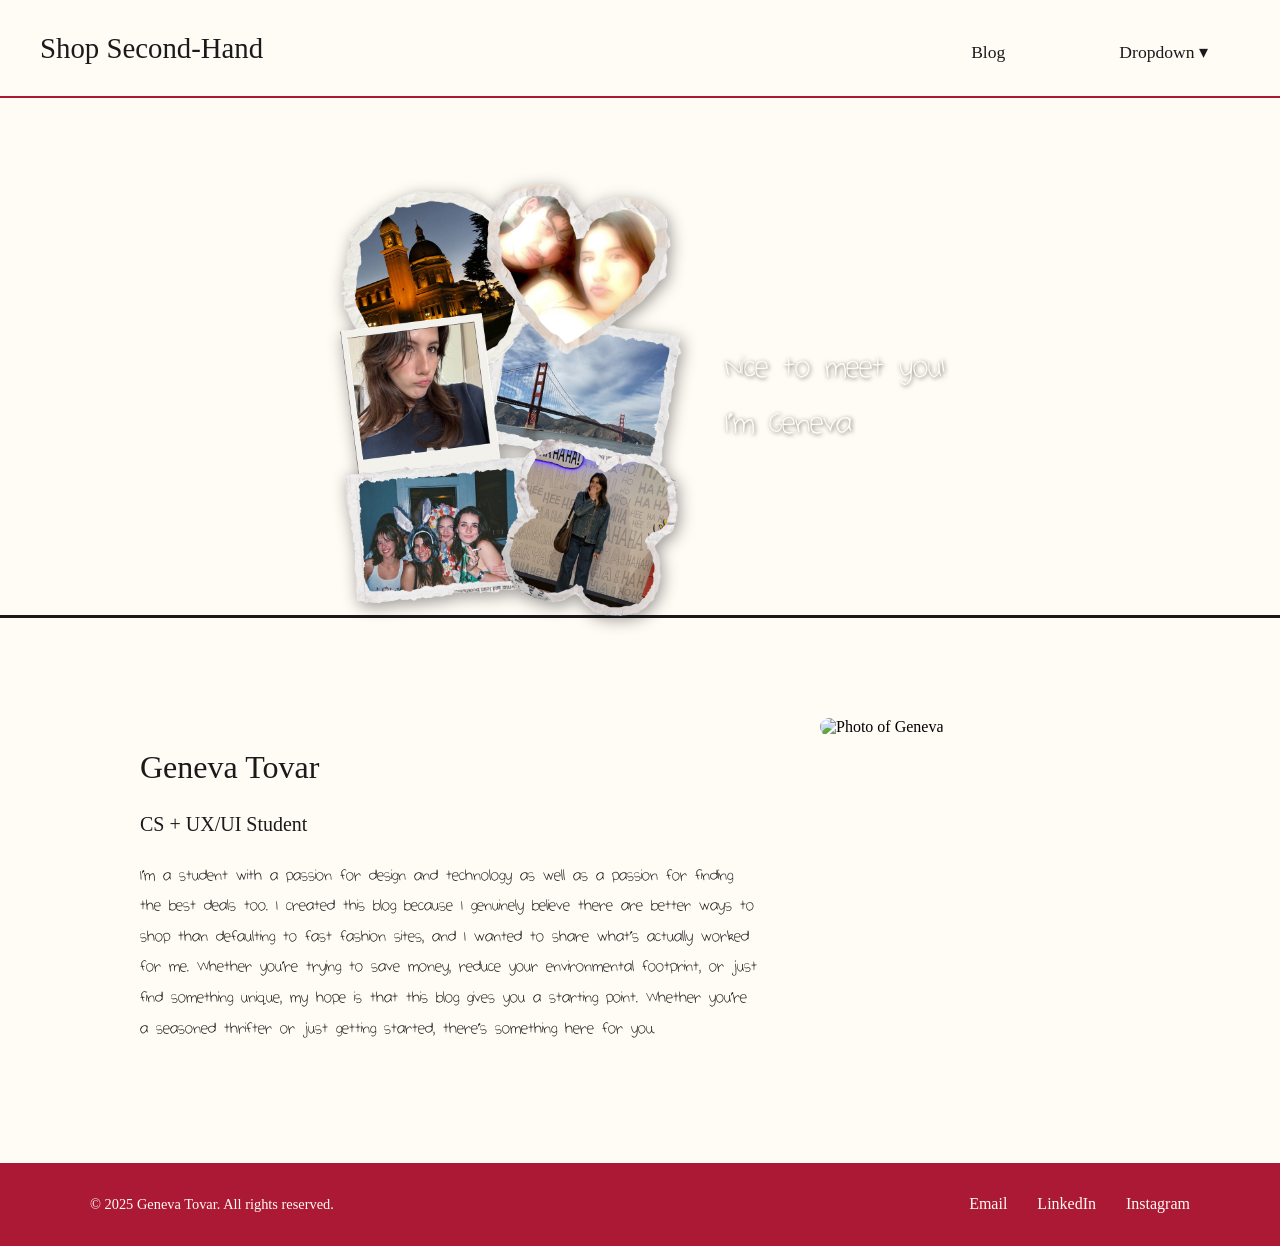
==== about/about.html @ 91967a97 "Sending files to server Send to server" ====
<!doctype html>
<html lang="en">
<head>
    <meta charset="UTF-8">
    <title>About Me</title>
    <link rel="stylesheet" href="css/about.css">
</head>
<body>

    <!-- Navigation Bar -->
    <nav id="navbar">
        <a class="navbar-title bosshole-text" href="../index.html">Shop Second-Hand</a>
        <ul>
            <li><a class="bosshole-text" href="../index.html">Blog</a></li>
            <li class="dropdown">
                <a class="bosshole-text" href="#">Dropdown ▾</a>
                <ul class="dropdown-menu">
                    <li><a class="bosshole-text" href="../index.html#entry-1">Online Resale Marketplaces</a></li>
                    <li><a class="bosshole-text" href="../index.html#entry-2">Thrift Stores</a></li>
                    <li><a class="bosshole-text" href="../index.html#entry-3">Garage Sales & Estate Sales</a></li>
                </ul>
            </li>
        </ul>
    </nav>

    <!-- Hero Section -->
    <section id="hero">
        <div id="hero-content">
            <img src="img/cutesycollage.png" alt="Photo collage of Geneva" id="hero-collage">
            <div id="hero-text">
                <p class="cute-text">Nice to meet you!</p>
                <p class="cute-text">I'm Geneva</p>
            </div>
        </div>
    </section>

    <!-- About Section -->
    <section id="about">
        <div id="about-content">
            <div id="about-text">
                <h2 class="bosshole-text">Geneva Tovar</h2>
                <h3 class="bosshole-text">CS + UX/UI Student</h3>
                <p class="cute-text">I'm a student with a passion for design and technology as well as a passion for finding the
                    best deals too. I created this blog because I genuinely believe there are better ways to shop
                    than defaulting to fast fashion sites, and I wanted to share what's actually worked for me.
                    Whether you're trying to save money, reduce your environmental footprint, or just find
                    something unique, my hope is that this blog gives you a starting point. Whether you're a
                    seasoned thrifter or just getting started, there's something here for you.</p>
            </div>
            <div id="about-img">
                <img src="img/aboutme.png" alt="Photo of Geneva">
            </div>
        </div>
    </section>

    <!-- Footer -->
    <footer id="footer">
    <div id="footer-content">
        <p class="bosshole-text">© 2025 Geneva Tovar. All rights reserved.</p>
        <div id="footer-links">
            <a class="bosshole-text" href="mailto:genevatovarledesma@gmail.com">Email</a>
            <a class="bosshole-text" href="https://linkedin.com/in/genevatovar" target="_blank">LinkedIn</a>
            <a class="bosshole-text" href="https://instagram.com/gcncva" target="_blank">Instagram</a>
        </div>
    </div>
</footer>

</body>
</html>
---- about/css/about.css ----
/* ============================================================
   VARIABLES
============================================================ */
:root {
    --darkred: #ac1934;
    --darkerred: #770f2b;
    --white: #FFFCF6;
    --black: #1a1a1a;
    --font-size-p: 18px;
    --font-size-h2: 32px;
    --font-size-h3: 20px;
}

* {
    box-sizing: border-box;
}

body {
    background-color: var(--white);
    margin: 0;
    padding: 0;
}

/* ============================================================
   FONTS
============================================================ */
@font-face {
    font-family: "Bosshole";
    src: url("../../fonts/Bosshole.ttf") format("truetype");
}

@font-face {
    font-family: "Cute";
    src: url("../../fonts/CuteHandWriting.ttf") format("truetype");
}

.bosshole-text,
.cute-text {
    font-weight: normal;
    line-height: 1.4;
    -webkit-font-smoothing: antialiased;
    -moz-osx-font-smoothing: grayscale;
    text-rendering: optimizeLegibility;
}

.bosshole-text { font-family: "Bosshole", cursive; }
.cute-text     { font-family: "Cute", cursive; }

h2 { font-size: var(--font-size-h2); }
h3 { font-size: var(--font-size-h3); }
p  { font-size: var(--font-size-p); }

/* ============================================================
   NAVIGATION BAR
============================================================ */
#navbar {
    background-color: var(--white);
    display: flex;
    align-items: center;
    justify-content: space-between;
    position: sticky;
    top: 0;
    width: 100%;
    margin: 0;
    padding: 0 40px;
    box-sizing: border-box;
    z-index: 100;
    border-bottom: 2px solid var(--darkred);
    min-height: 80px;
}

.navbar-title {
    font-size: 1.8rem;
    color: var(--black);
    text-decoration: none;
    padding: 28px 0;
    white-space: nowrap;
    transition: color 0.2s ease, transform 0.2s ease;
    display: inline-block;
}

.navbar-title:hover {
    color: var(--darkerred);
    transform: scale(1.05);
}

#navbar > ul {
    list-style-type: none;
    display: flex;
    gap: 50px;
    margin: 0;
    padding: 0;
}

#navbar ul li a {
    display: block;
    color: var(--black);
    padding: 28px 32px 20px;
    text-decoration: none;
    font-size: 1.1rem;
    transition: background-color 0.2s ease, color 0.2s ease, transform 0.2s ease;
}

#navbar ul li a:hover {
    background-color: var(--darkerred);
    color: var(--white);
    transform: scale(1.05);
}

.dropdown {
    position: relative;
    padding-bottom: 10px;
    margin-bottom: -10px;
}

.dropdown-menu {
    display: none;
    position: absolute;
    top: 100%;
    right: 0;
    background-color: var(--white);
    list-style: none;
    margin: 0;
    padding: 0;
    min-width: 220px;
    box-shadow: 0 4px 12px rgba(0, 0, 0, 0.1);
    z-index: 200;
}

.dropdown-menu li a {
    display: block;
    color: var(--black);
    padding: 14px 20px;
    text-decoration: none;
    white-space: nowrap;
    font-size: 1rem;
    transition: background-color 0.2s ease, color 0.2s ease, transform 0.2s ease;
}

.dropdown-menu li a:hover {
    background-color: var(--darkerred);
    color: var(--white);
    transform: scale(1.03);
}

.dropdown:hover .dropdown-menu {
    display: block;
}

/* ============================================================
   HERO
============================================================ */
#hero {
    width: 100%;
    height: 520px;
    background-image: url("../img/bigsur.jpg");
    background-size: cover;
    background-position: center;
    position: relative;
    border-bottom: 3px solid var(--black);
    animation: fadeIn 0.8s ease-in both;
}

#hero-content {
    position: absolute;
    top: 0;
    left: 0;
    width: 100%;
    height: 100%;
    display: flex;
    align-items: center;
    justify-content: center;
    gap: 40px;
    padding-top: 80px;
}

#hero-collage {
    width: 350px;
    object-fit: contain;
    filter: drop-shadow(2px 4px 8px rgba(0,0,0,0.4));
}

#hero-text {
    color: var(--white);
    text-shadow: 1px 1px 4px rgba(0, 0, 0, 0.6);
}

#hero-text p {
    font-size: 2.2rem;
    line-height: 1.6;
    margin: 0;
}

/* ============================================================
   ABOUT SECTION
============================================================ */
#about {
    background-image: url("../img/whitepaper.png");
    background-size: 100% 100%;
    background-repeat: no-repeat;
    border-radius: 25px;
    margin: 40px auto;
    padding: 60px 50px;
    max-width: 1100px;
    animation: slideUp 0.6s ease-out 0.2s both;
}

#about-content {
    display: flex;
    align-items: flex-start;
    gap: 60px;
}

#about-text {
    flex: 1;
}

#about-text h2 {
    font-size: var(--font-size-h2);
    margin-bottom: 8px;
    color: var(--black);
}

#about-text h3 {
    font-size: var(--font-size-h3);
    margin-bottom: 24px;
    color: var(--black);
}

#about-text p {
    font-size: var(--font-size-p);
    line-height: 1.7;
    color: var(--black);
}

#about-img {
    flex-shrink: 0;
    width: 320px;
}

#about-img img {
    width: 100%;
    height: auto;
    object-fit: cover;
    border-radius: 12px;
}

/* ============================================================
   FOOTER
============================================================ */
#footer {
    background-color: var(--darkred);
    margin-top: 20px;
    padding: 30px 40px;
}

#footer-content {
    display: flex;
    align-items: center;
    justify-content: space-between;
    max-width: 1100px;
    margin: 0 auto;
}

#footer-links {
    display: flex;
    gap: 30px;
}

#footer-links a {
    color: var(--white);
    text-decoration: none;
    font-size: 1rem;
    transition: transform 0.2s ease, color 0.2s ease;
    display: inline-block;
}

#footer-links a:hover {
    color: #f0b0be;
    transform: scale(1.08);
}

#footer-content p {
    font-size: 0.9rem;
    color: var(--white);
    margin: 0;
}

/* ============================================================
   ANIMATIONS
============================================================ */
@keyframes fadeIn {
    from { opacity: 0; }
    to   { opacity: 1; }
}

@keyframes slideUp {
    from { opacity: 0; transform: translateY(30px); }
    to   { opacity: 1; transform: translateY(0); }
}
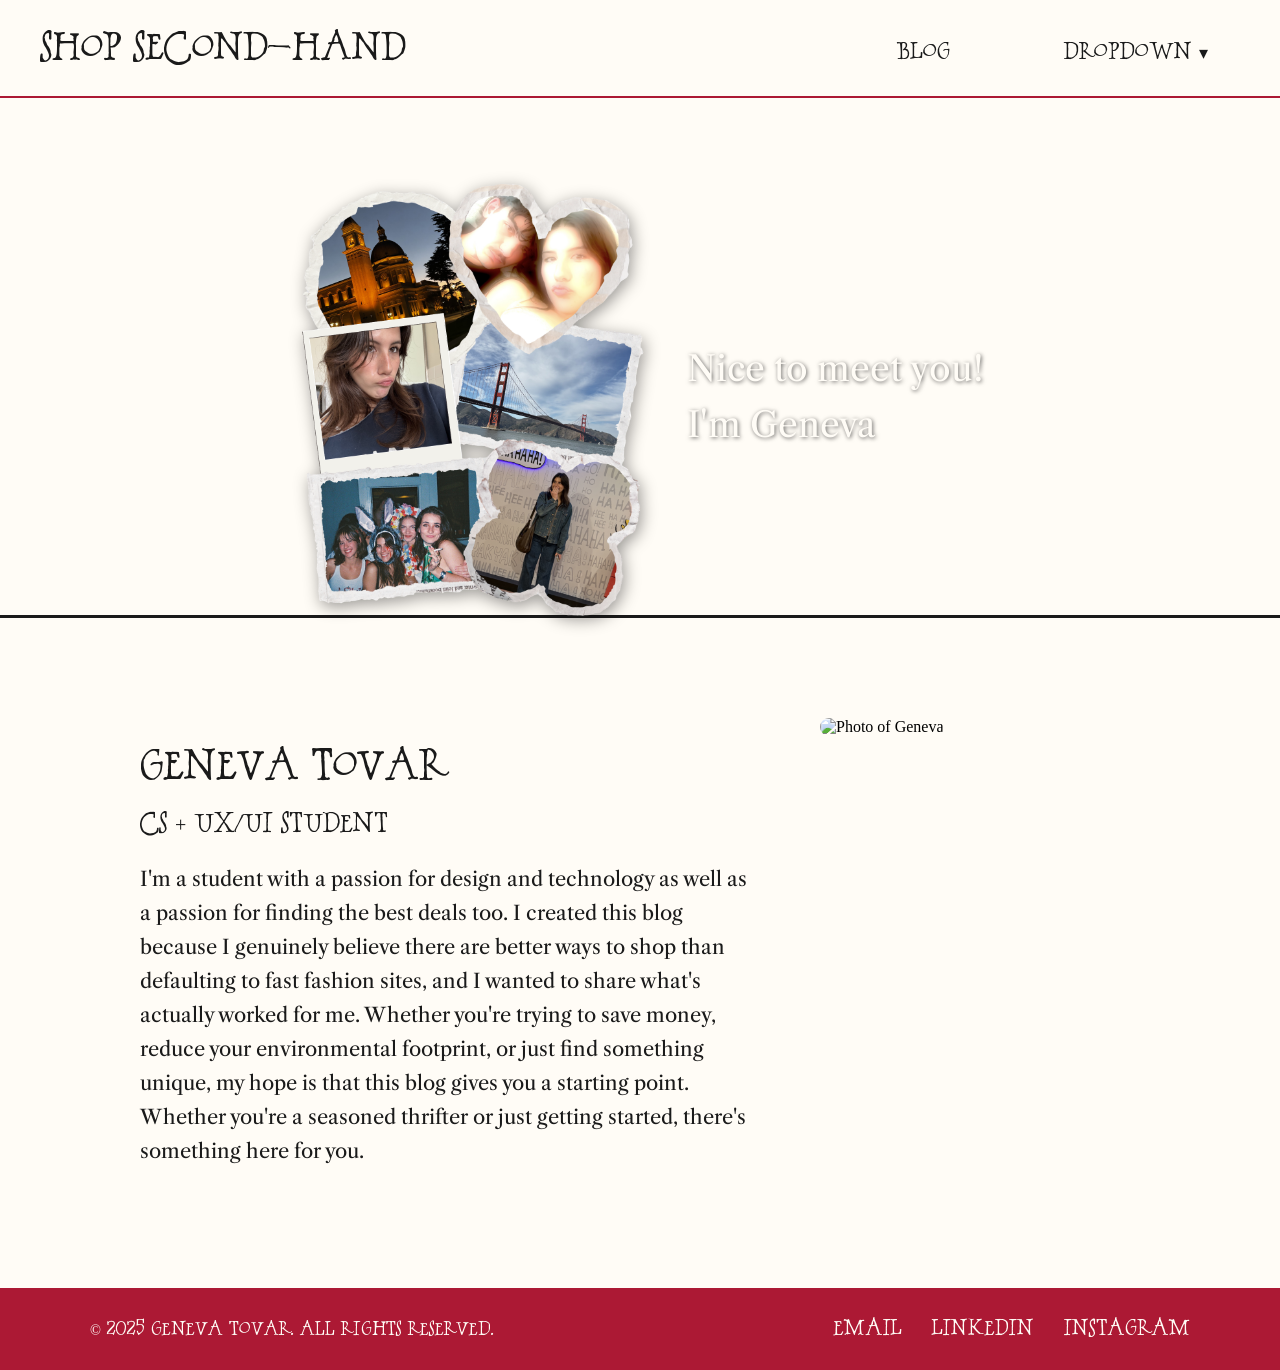
==== commit 2fd7cb7a: "New changes" ====
--- a/about/about.html
+++ b/about/about.html
@@ -4,6 +4,9 @@
     <meta charset="UTF-8">
     <title>About Me</title>
     <link rel="stylesheet" href="css/about.css">
+    <link rel="preconnect" href="https://fonts.googleapis.com">
+    <link rel="preconnect" href="https://fonts.gstatic.com" crossorigin>
+    <link href="https://fonts.googleapis.com/css2?family=Libre+Caslon+Text:ital,wght@0,400;0,700;1,400&display=swap" rel="stylesheet">
 </head>
 <body>
 
@@ -28,8 +31,8 @@
         <div id="hero-content">
             <img src="img/cutesycollage.png" alt="Photo collage of Geneva" id="hero-collage">
             <div id="hero-text">
-                <p class="cute-text">Nice to meet you!</p>
-                <p class="cute-text">I'm Geneva</p>
+                <p>Nice to meet you!</p>
+                <p>I'm Geneva</p>
             </div>
         </div>
     </section>
@@ -40,7 +43,7 @@
             <div id="about-text">
                 <h2 class="bosshole-text">Geneva Tovar</h2>
                 <h3 class="bosshole-text">CS + UX/UI Student</h3>
-                <p class="cute-text">I'm a student with a passion for design and technology as well as a passion for finding the
+                <p>I'm a student with a passion for design and technology as well as a passion for finding the
                     best deals too. I created this blog because I genuinely believe there are better ways to shop
                     than defaulting to fast fashion sites, and I wanted to share what's actually worked for me.
                     Whether you're trying to save money, reduce your environmental footprint, or just find
--- a/about/css/about.css
+++ b/about/css/about.css
@@ -6,7 +6,7 @@
     --darkerred: #770f2b;
     --white: #FFFCF6;
     --black: #1a1a1a;
-    --font-size-p: 18px;
+    --font-size-p: 20px;
     --font-size-h2: 32px;
     --font-size-h3: 20px;
 }
@@ -26,16 +26,10 @@
 ============================================================ */
 @font-face {
     font-family: "Bosshole";
-    src: url("../../fonts/Bosshole.ttf") format("truetype");
-}
-
-@font-face {
-    font-family: "Cute";
-    src: url("../../fonts/CuteHandWriting.ttf") format("truetype");
-}
-
-.bosshole-text,
-.cute-text {
+    src: url("../../fonts/bosshole.ttf") format("truetype");
+}
+
+.bosshole-text {
     font-weight: normal;
     line-height: 1.4;
     -webkit-font-smoothing: antialiased;
@@ -44,7 +38,12 @@
 }
 
 .bosshole-text { font-family: "Bosshole", cursive; }
-.cute-text     { font-family: "Cute", cursive; }
+
+p {
+  font-family: "Libre Caslon Text", serif;
+  font-weight: 100;
+  font-style: normal;
+}
 
 h2 { font-size: var(--font-size-h2); }
 h3 { font-size: var(--font-size-h3); }
@@ -187,6 +186,7 @@
 
 #hero-text p {
     font-size: 2.2rem;
+    /* font-weight: bold; */
     line-height: 1.6;
     margin: 0;
 }
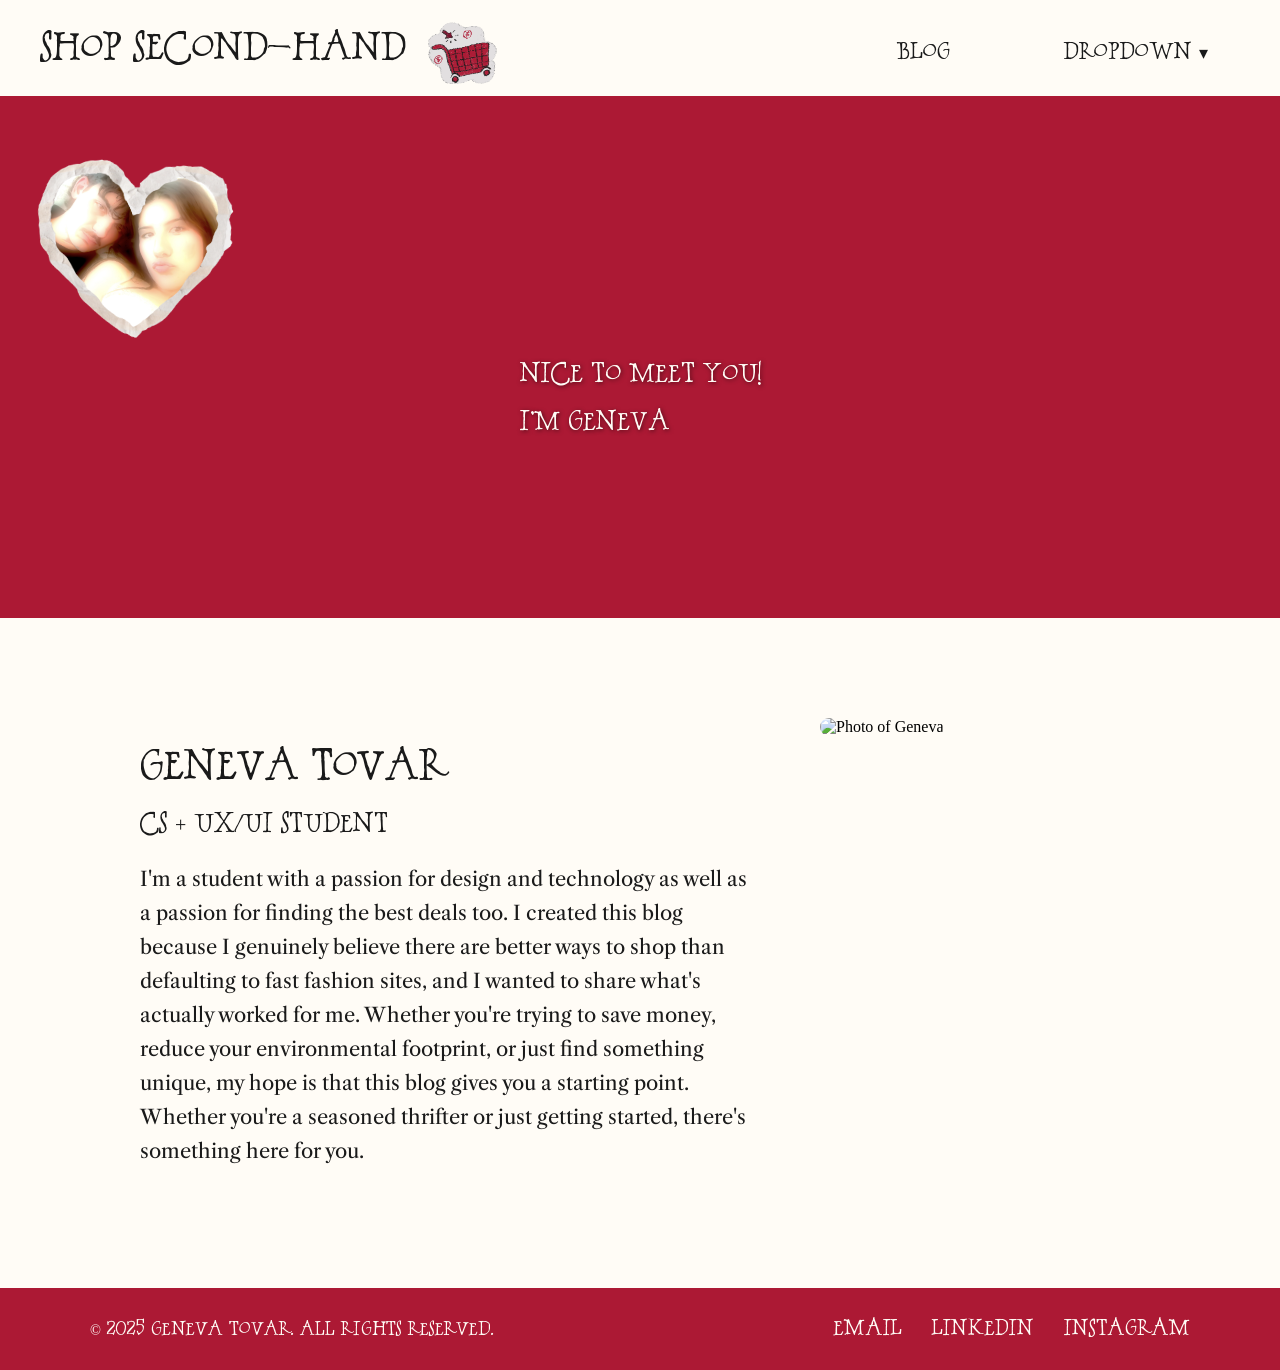
==== commit c9a0e74b: "red cart gif and about me changes" ====
--- a/about/about.html
+++ b/about/about.html
@@ -12,7 +12,12 @@
 
     <!-- Navigation Bar -->
     <nav id="navbar">
-        <a class="navbar-title bosshole-text" href="../index.html">Shop Second-Hand</a>
+        <div id="navbar-brand">
+            <a class="navbar-title bosshole-text" href="../index.html">Shop Second-Hand</a>
+            <a href="../index.html" class="gif" aria-label="Shop Second-Hand">
+                <img src="img/cartred.gif" alt="Animated logo" aria-hidden="true">
+            </a>
+        </div>
         <ul>
             <li><a class="bosshole-text" href="../index.html">Blog</a></li>
             <li class="dropdown">
@@ -29,11 +34,19 @@
     <!-- Hero Section -->
     <section id="hero">
         <div id="hero-content">
-            <img src="img/cutesycollage.png" alt="Photo collage of Geneva" id="hero-collage">
             <div id="hero-text">
-                <p>Nice to meet you!</p>
-                <p>I'm Geneva</p>
+                <h3 class="bosshole-text">Nice to meet you!</h3>
+                <h3 class="bosshole-text">I'm Geneva</h3>
             </div>
+        </div>
+        <!-- Scattered Collage Images -->
+        <div id="scattered-collage" aria-hidden="true">
+            <img src="img/collage1.png" alt="" class="collage-img" id="c1">
+            <img src="img/collage2.png" alt="" class="collage-img" id="c2">
+            <img src="img/collage3.png" alt="" class="collage-img" id="c3">
+            <img src="img/collage4.png" alt="" class="collage-img" id="c4">
+            <img src="img/collage5.png" alt="" class="collage-img" id="c5">
+            <img src="img/collage6.png" alt="" class="collage-img" id="c6">
         </div>
     </section>
 
--- a/about/css/about.css
+++ b/about/css/about.css
@@ -78,6 +78,18 @@
     display: inline-block;
 }
 
+#navbar-brand {
+    display: flex;
+    align-items: center;
+    gap: 20px;
+}
+
+#navbar-brand .gif img {
+    height: 72px;
+    width: auto;
+    display: block;
+}
+
 .navbar-title:hover {
     color: var(--darkerred);
     transform: scale(1.05);
@@ -152,11 +164,10 @@
 #hero {
     width: 100%;
     height: 520px;
-    background-image: url("../img/bigsur.jpg");
+    background-color: var(--darkred);
     background-size: cover;
     background-position: center;
     position: relative;
-    border-bottom: 3px solid var(--black);
     animation: fadeIn 0.8s ease-in both;
 }
 
@@ -186,16 +197,51 @@
 
 #hero-text p {
     font-size: 2.2rem;
-    /* font-weight: bold; */
     line-height: 1.6;
     margin: 0;
 }
 
 /* ============================================================
+   SCATTERED COLLAGE
+============================================================ */
+#hero {
+    position: relative;
+    overflow: visible; 
+}
+
+#scattered-collage {
+    position: absolute;
+    inset: 0;
+    pointer-events: none;
+    z-index: 0;
+}
+
+/* Make sure hero content sits above the scattered images */
+#hero-content {
+    position: relative;
+    z-index: 1;
+}
+
+.collage-img {
+    position: absolute;
+    width: 220px;
+    height: auto;
+    /* box-shadow: 4px 4px 14px rgba(0, 0, 0, 0.35); */
+    object-fit: cover;
+}
+
+/* 6 images evenly spread across the viewport in a 3x2 grid pattern */
+#c1 { top: 8%;   left: 2%;   rotate: -6deg;  }
+#c2 { top: 8%;   left: 38%;  rotate:  4deg;  }
+#c3 { top: 8%;   right: 2%;  rotate:  7deg;  }
+#c4 { bottom: 8%; left: 2%;  rotate:  5deg;  }
+#c5 { bottom: 8%; left: 38%; rotate: -8deg;  }
+#c6 { bottom: 8%; right: 2%; rotate: -5deg;  }
+
+/* ============================================================
    ABOUT SECTION
 ============================================================ */
 #about {
-    background-image: url("../img/whitepaper.png");
     background-size: 100% 100%;
     background-repeat: no-repeat;
     border-radius: 25px;
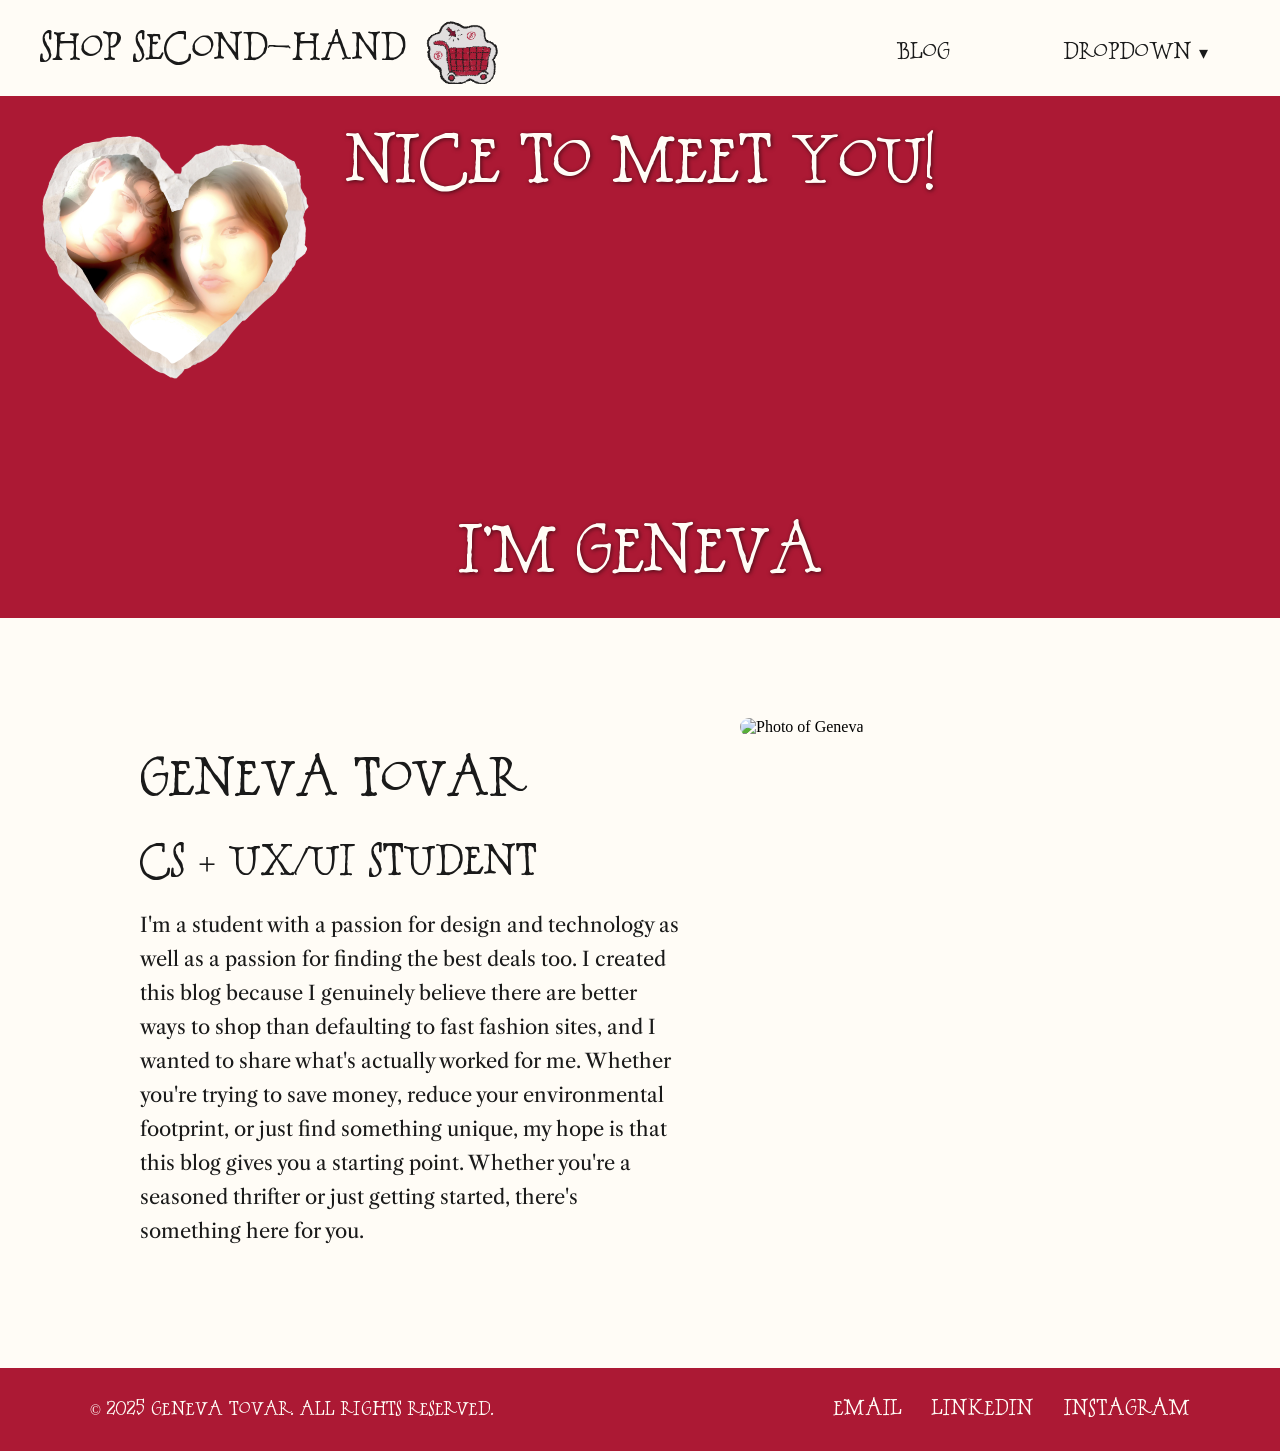
==== commit 1ecdee17: "New changes" ====
--- a/about/about.html
+++ b/about/about.html
@@ -15,7 +15,7 @@
         <div id="navbar-brand">
             <a class="navbar-title bosshole-text" href="../index.html">Shop Second-Hand</a>
             <a href="../index.html" class="gif" aria-label="Shop Second-Hand">
-                <img src="img/cartred.gif" alt="Animated logo" aria-hidden="true">
+                <img src="img/redcart.gif" alt="Animated logo" aria-hidden="true">
             </a>
         </div>
         <ul>
@@ -33,12 +33,8 @@
 
     <!-- Hero Section -->
     <section id="hero">
-        <div id="hero-content">
-            <div id="hero-text">
-                <h3 class="bosshole-text">Nice to meet you!</h3>
-                <h3 class="bosshole-text">I'm Geneva</h3>
-            </div>
-        </div>
+        <h1 class="bosshole-text" id="hero-top-text">Nice to meet you!</h1>
+
         <!-- Scattered Collage Images -->
         <div id="scattered-collage" aria-hidden="true">
             <img src="img/collage1.png" alt="" class="collage-img" id="c1">
@@ -47,7 +43,10 @@
             <img src="img/collage4.png" alt="" class="collage-img" id="c4">
             <img src="img/collage5.png" alt="" class="collage-img" id="c5">
             <img src="img/collage6.png" alt="" class="collage-img" id="c6">
+            <img src="img/collage7.png" alt="" class="collage-img" id="c7">
         </div>
+
+        <h1 class="bosshole-text" id="hero-bottom-text">I'm Geneva</h1>
     </section>
 
     <!-- About Section -->
--- a/about/css/about.css
+++ b/about/css/about.css
@@ -7,8 +7,9 @@
     --white: #FFFCF6;
     --black: #1a1a1a;
     --font-size-p: 20px;
-    --font-size-h2: 32px;
-    --font-size-h3: 20px;
+    --font-size-h1: 50px;
+    --font-size-h2: 40px;
+    --font-size-h3: 32px;
 }
 
 * {
@@ -45,6 +46,7 @@
   font-style: normal;
 }
 
+h1 { font-size: var(--font-size-h1); }
 h2 { font-size: var(--font-size-h2); }
 h3 { font-size: var(--font-size-h3); }
 p  { font-size: var(--font-size-p); }
@@ -165,9 +167,13 @@
     width: 100%;
     height: 520px;
     background-color: var(--darkred);
-    background-size: cover;
-    background-position: center;
-    position: relative;
+    position: relative;
+    overflow: visible;
+    display: flex;
+    flex-direction: column;
+    align-items: center;
+    justify-content: space-between;
+    padding: 30px 0;
     animation: fadeIn 0.8s ease-in both;
 }
 
@@ -190,6 +196,16 @@
     filter: drop-shadow(2px 4px 8px rgba(0,0,0,0.4));
 }
 
+#hero-top-text,
+#hero-bottom-text {
+    color: var(--white);
+    text-shadow: 1px 1px 4px rgba(0, 0, 0, 0.6);
+    margin: 0;
+    position: relative;
+    z-index: 2;        /* bump above collage images */
+    padding: 0 20px;
+}
+
 #hero-text {
     color: var(--white);
     text-shadow: 1px 1px 4px rgba(0, 0, 0, 0.6);
@@ -224,19 +240,21 @@
 
 .collage-img {
     position: absolute;
-    width: 220px;
+    width: 300px;
     height: auto;
-    /* box-shadow: 4px 4px 14px rgba(0, 0, 0, 0.35); */
     object-fit: cover;
 }
 
 /* 6 images evenly spread across the viewport in a 3x2 grid pattern */
-#c1 { top: 8%;   left: 2%;   rotate: -6deg;  }
-#c2 { top: 8%;   left: 38%;  rotate:  4deg;  }
-#c3 { top: 8%;   right: 2%;  rotate:  7deg;  }
-#c4 { bottom: 8%; left: 2%;  rotate:  5deg;  }
-#c5 { bottom: 8%; left: 38%; rotate: -8deg;  }
-#c6 { bottom: 8%; right: 2%; rotate: -5deg;  }
+#c1 { top: 2%;  left: 2%;   rotate: -6deg; } /* heart img */
+#c2 { top: 0%;  right: 8%;  rotate:  4deg; } /* church img */
+#c3 { top: 20%;  right: 43%; rotate:  7deg; } /* selfie img */
+#c4 { bottom: 0%; left: 15%;  rotate:  5deg;  } /* friends img */
+#c5 { bottom: 8%; left: 63%; rotate: -8deg;  } /* bridge img */
+#c6 { bottom: 0%; right: 0%; rotate: -5deg;  } /* haha img */
+#c7 { top: 2%;  left: 18%;   rotate: -6deg; } /* ball img */
+
+
 
 /* ============================================================
    ABOUT SECTION
@@ -262,26 +280,26 @@
 }
 
 #about-text h2 {
-    font-size: var(--font-size-h2);
+    /* font-size: var(--font-size-h2); */
     margin-bottom: 8px;
     color: var(--black);
 }
 
 #about-text h3 {
-    font-size: var(--font-size-h3);
+    /* font-size: var(--font-size-h3); */
     margin-bottom: 24px;
     color: var(--black);
 }
 
 #about-text p {
-    font-size: var(--font-size-p);
+    /* font-size: var(--font-size-p); */
     line-height: 1.7;
     color: var(--black);
 }
 
 #about-img {
     flex-shrink: 0;
-    width: 320px;
+    width: 400px;
 }
 
 #about-img img {
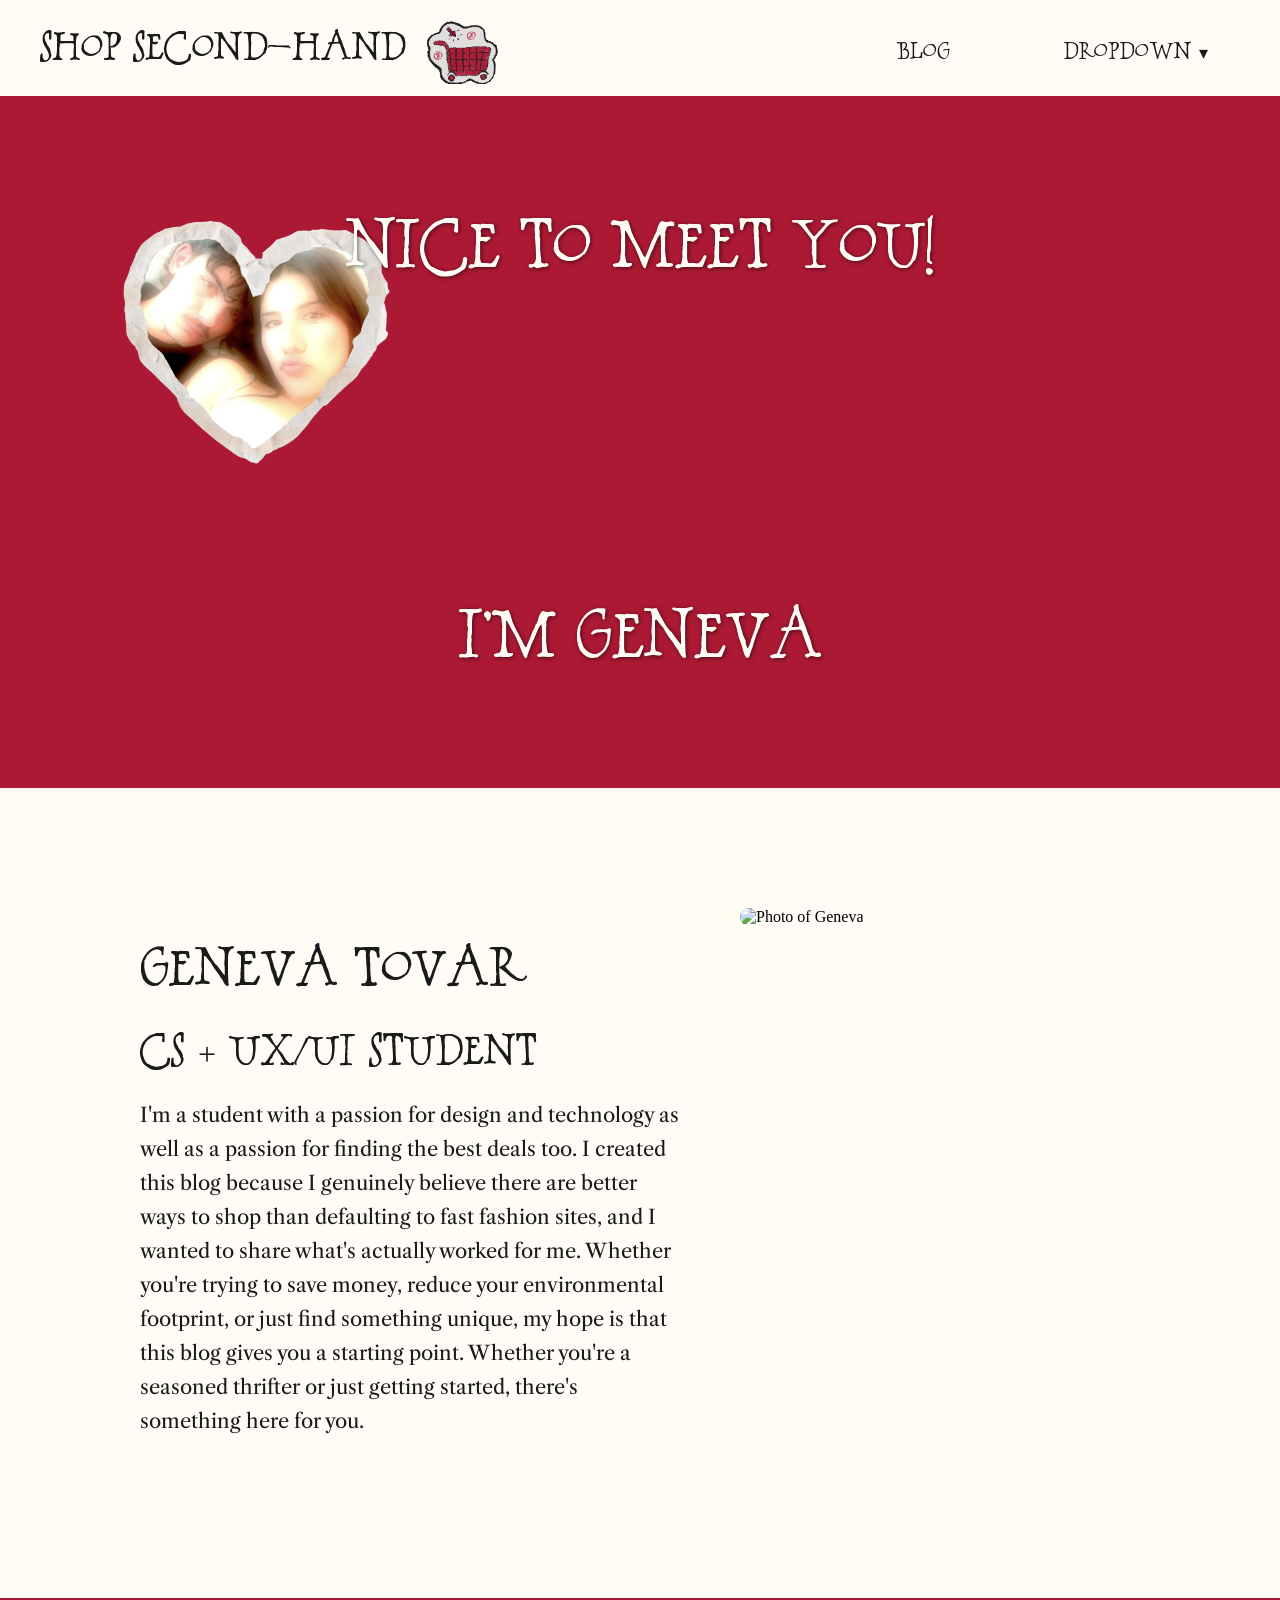
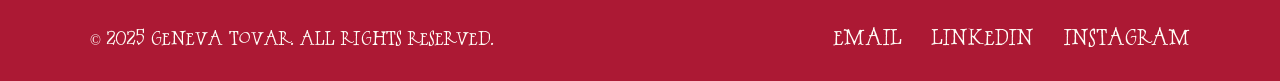
==== commit 85601831: "Fixed margin issues" ====
--- a/about/about.html
+++ b/about/about.html
@@ -31,42 +31,47 @@
         </ul>
     </nav>
 
-    <!-- Hero Section -->
-    <section id="hero">
-        <h1 class="bosshole-text" id="hero-top-text">Nice to meet you!</h1>
+    <div id="intro-wrapper">
+        <!-- Hero Section -->
+        <section id="hero">
+            <h1 class="bosshole-text" id="hero-top-text">Nice to meet you!</h1>
 
-        <!-- Scattered Collage Images -->
-        <div id="scattered-collage" aria-hidden="true">
-            <img src="img/collage1.png" alt="" class="collage-img" id="c1">
-            <img src="img/collage2.png" alt="" class="collage-img" id="c2">
-            <img src="img/collage3.png" alt="" class="collage-img" id="c3">
-            <img src="img/collage4.png" alt="" class="collage-img" id="c4">
-            <img src="img/collage5.png" alt="" class="collage-img" id="c5">
-            <img src="img/collage6.png" alt="" class="collage-img" id="c6">
-            <img src="img/collage7.png" alt="" class="collage-img" id="c7">
-        </div>
+            <!-- Scattered Collage Images -->
+            <div id="scattered-collage" aria-hidden="true">
+                <img src="img/collage1.png" alt="" class="collage-img" id="c1">
+                <img src="img/collage2.png" alt="" class="collage-img" id="c2">
+                <img src="img/collage3.png" alt="" class="collage-img" id="c3">
+                <img src="img/collage4.png" alt="" class="collage-img" id="c4">
+                <img src="img/collage5.png" alt="" class="collage-img" id="c5">
+                <img src="img/collage6.png" alt="" class="collage-img" id="c6">
+                <img src="img/collage7.png" alt="" class="collage-img" id="c7">
+            </div>
 
-        <h1 class="bosshole-text" id="hero-bottom-text">I'm Geneva</h1>
-    </section>
+            <h1 class="bosshole-text" id="hero-bottom-text">I'm Geneva</h1>
+        </section>
 
-    <!-- About Section -->
-    <section id="about">
-        <div id="about-content">
-            <div id="about-text">
-                <h2 class="bosshole-text">Geneva Tovar</h2>
-                <h3 class="bosshole-text">CS + UX/UI Student</h3>
-                <p>I'm a student with a passion for design and technology as well as a passion for finding the
-                    best deals too. I created this blog because I genuinely believe there are better ways to shop
-                    than defaulting to fast fashion sites, and I wanted to share what's actually worked for me.
-                    Whether you're trying to save money, reduce your environmental footprint, or just find
-                    something unique, my hope is that this blog gives you a starting point. Whether you're a
-                    seasoned thrifter or just getting started, there's something here for you.</p>
+    </div>
+
+    <div id="about-wrapper">
+        <!-- About Section -->
+        <section id="about">
+            <div id="about-content">
+                <div id="about-text">
+                    <h2 class="bosshole-text">Geneva Tovar</h2>
+                    <h3 class="bosshole-text">CS + UX/UI Student</h3>
+                    <p>I'm a student with a passion for design and technology as well as a passion for finding the
+                        best deals too. I created this blog because I genuinely believe there are better ways to shop
+                        than defaulting to fast fashion sites, and I wanted to share what's actually worked for me.
+                        Whether you're trying to save money, reduce your environmental footprint, or just find
+                        something unique, my hope is that this blog gives you a starting point. Whether you're a
+                        seasoned thrifter or just getting started, there's something here for you.</p>
+                </div>
+                <div id="about-img">
+                    <img src="img/aboutme.png" alt="Photo of Geneva">
+                </div>
             </div>
-            <div id="about-img">
-                <img src="img/aboutme.png" alt="Photo of Geneva">
-            </div>
-        </div>
-    </section>
+        </section>
+    </div>
 
     <!-- Footer -->
     <footer id="footer">
--- a/about/css/about.css
+++ b/about/css/about.css
@@ -22,6 +22,11 @@
     padding: 0;
 }
 
+#intro-wrapper {
+    background-color: var(--darkred);
+    padding: 85px;
+}
+
 /* ============================================================
    FONTS
 ============================================================ */
@@ -309,6 +314,11 @@
     border-radius: 12px;
 }
 
+#about-wrapper {
+    background-color: var(--white);
+    padding: 20px; /* was: 20px 0 — increased to breathe with tape decorations */
+}
+
 /* ============================================================
    FOOTER
 ============================================================ */
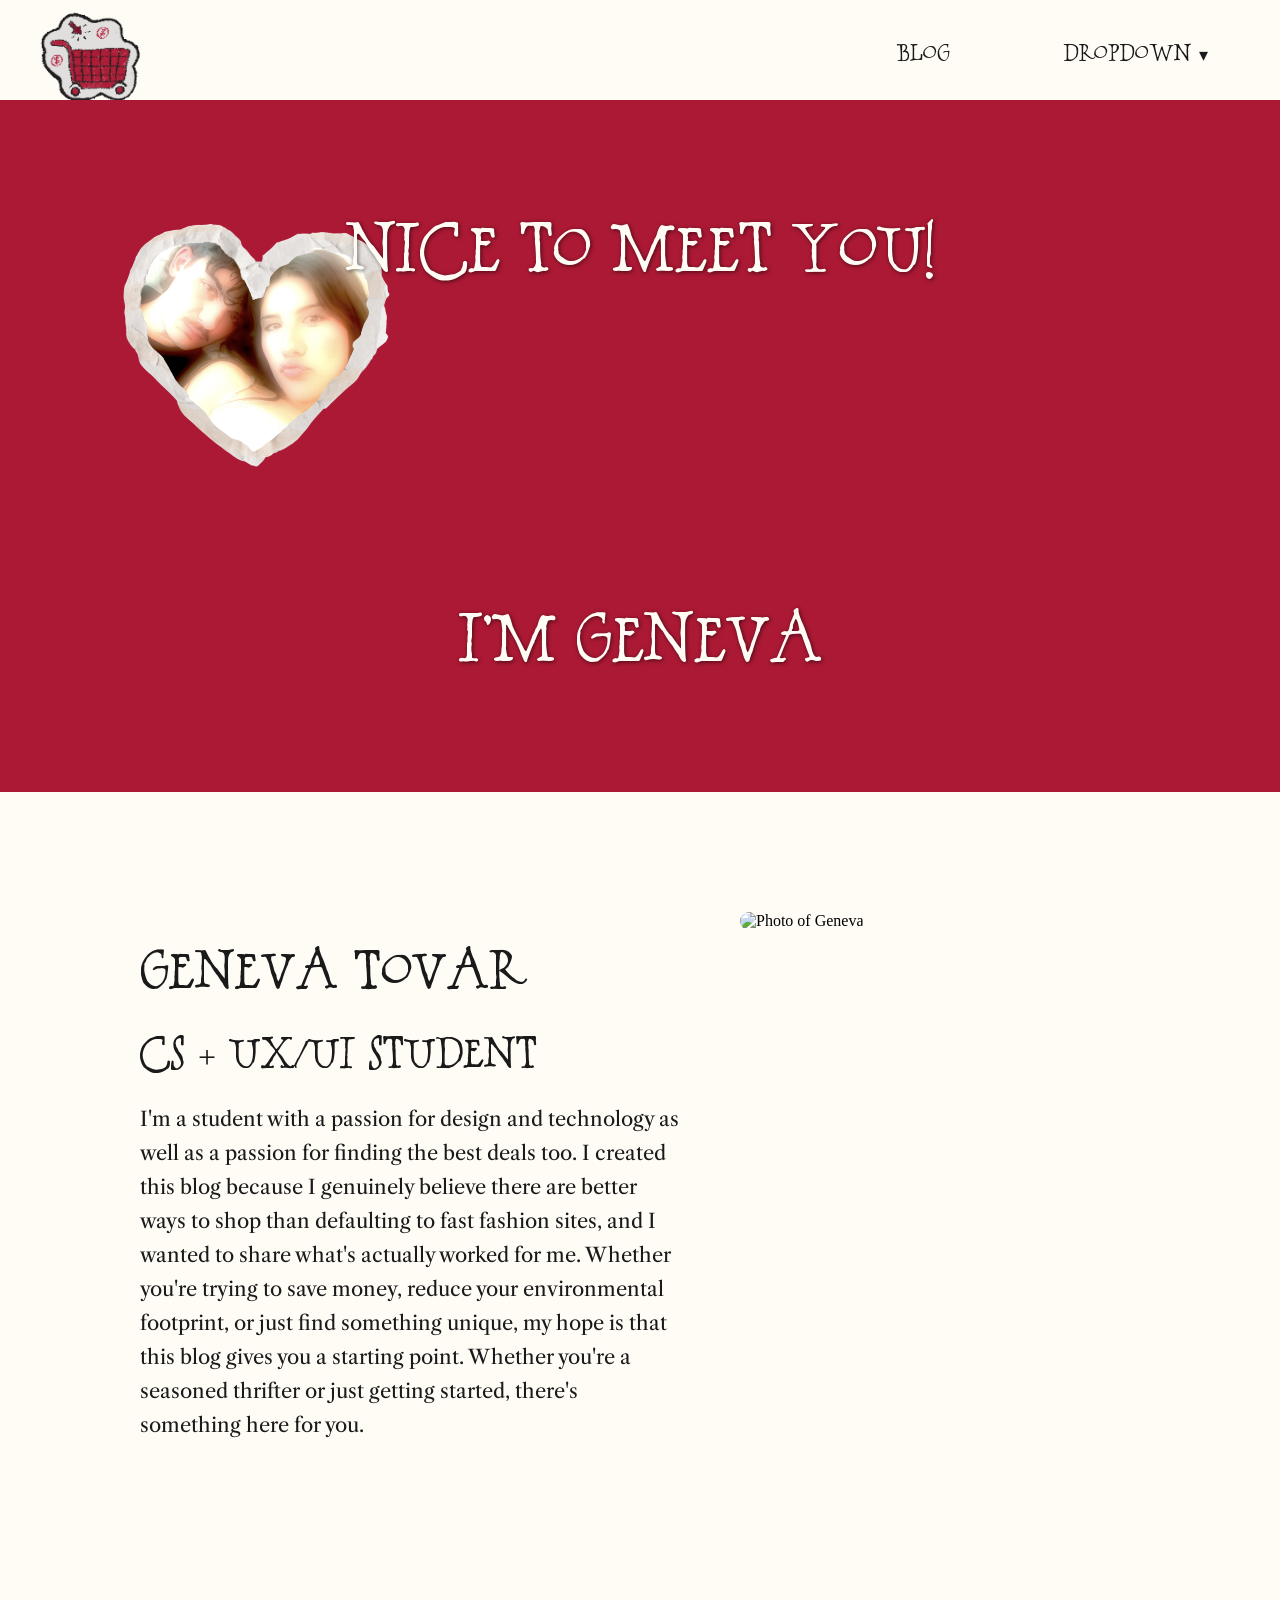
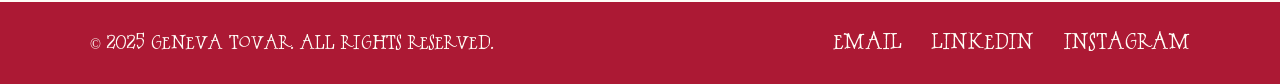
==== commit d6238b00: "Final changes" ====
--- a/about/about.html
+++ b/about/about.html
@@ -13,7 +13,6 @@
     <!-- Navigation Bar -->
     <nav id="navbar">
         <div id="navbar-brand">
-            <a class="navbar-title bosshole-text" href="../index.html">Shop Second-Hand</a>
             <a href="../index.html" class="gif" aria-label="Shop Second-Hand">
                 <img src="img/redcart.gif" alt="Animated logo" aria-hidden="true">
             </a>
--- a/about/css/about.css
+++ b/about/css/about.css
@@ -75,16 +75,6 @@
     min-height: 80px;
 }
 
-.navbar-title {
-    font-size: 1.8rem;
-    color: var(--black);
-    text-decoration: none;
-    padding: 28px 0;
-    white-space: nowrap;
-    transition: color 0.2s ease, transform 0.2s ease;
-    display: inline-block;
-}
-
 #navbar-brand {
     display: flex;
     align-items: center;
@@ -92,7 +82,7 @@
 }
 
 #navbar-brand .gif img {
-    height: 72px;
+    height: 100px;
     width: auto;
     display: block;
 }
